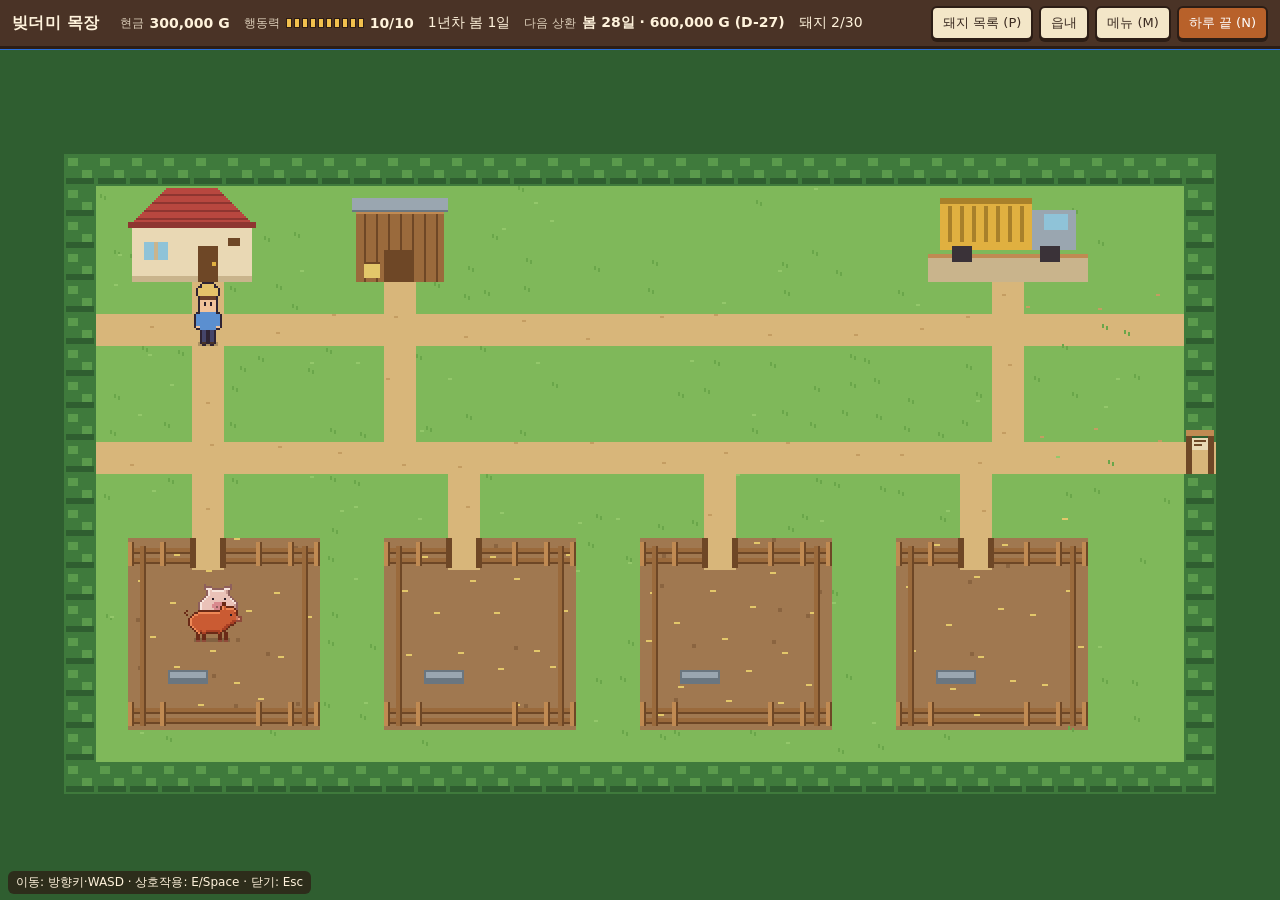
==== index.html @ c4f8a38a "ui-shell: playable browser shell on a sim stub Canvas 2D farm (16px tiles, integer scale, pixelated)" ====
<!doctype html>
<html lang="ko">
<head>
  <meta charset="utf-8">
  <meta name="viewport" content="width=device-width, initial-scale=1">
  <title>...</title>
  <link rel="stylesheet" href="./styles/main.css">
  <link rel="modulepreload" href="./src/ui/sim-stub.js">
  <link rel="preload" href="./i18n/ko.json" as="fetch" crossorigin>
  <script type="module" src="./src/ui/main.js"></script>
</head>
<body>
  <div id="app">
    <header id="hud">
      <h1 class="brand" data-t="game.title"></h1>
      <div class="stat"><span class="label" data-t="hud.cash"></span><strong id="hud-cash" class="num"></strong></div>
      <div class="stat" id="hud-ap-wrap" role="group"><span class="label" data-t="hud.ap"></span><span id="hud-ap-pips" class="pips" aria-hidden="true"></span><strong id="hud-ap" class="num"></strong></div>
      <div class="stat"><span id="hud-date"></span></div>
      <div class="stat debt"><span class="label" data-t="hud.debt"></span><strong id="hud-debt"></strong></div>
      <div class="stat"><span id="hud-pigs"></span></div>
      <nav class="hud-actions">
        <button id="btn-pigs" class="btn" data-t="hud.pigList"></button>
        <button id="btn-town" class="btn" data-t="town.title"></button>
        <button id="btn-menu" class="btn" data-t="hud.menu"></button>
        <button id="btn-end" class="btn primary" data-t="hud.endDay"></button>
      </nav>
    </header>
    <main id="stage">
      <canvas id="world" tabindex="0" data-t-label="game.title"></canvas>
      <p id="help" data-t="hud.help"></p>
      <div id="toasts" aria-live="polite"></div>
      <div id="popup" role="menu" aria-labelledby="popup-title" hidden></div>
      <p id="loading">…</p>
    </main>
  </div>
  <div id="modal-root"></div>
</body>
</html>
---- styles/main.css ----
:root {
  --bg: #2f5e30;
  --panel: #fff8ea;
  --panel-2: #f3e6c8;
  --ink: #3a2a20;
  --muted: #6e5846;
  --line: #c9a978;
  --accent: #b8612a;
  --accent-ink: #fff;
  --good: #3f8a4a;
  --bad: #b83c32;
  --warn: #9a5418;
  --focus: #2a6fdb;
  --hud: #4a3326;
  --hud-ink: #fff3dc;
  --radius: 6px;
  font-family: "Pretendard", "Apple SD Gothic Neo", "Malgun Gothic", "Noto Sans KR", system-ui, sans-serif;
  color: var(--ink);
}
* { box-sizing: border-box; }
html, body { margin: 0; height: 100%; background: var(--bg); overflow: hidden; }
#app { display: flex; flex-direction: column; height: 100vh; height: 100dvh; }

/* HUD */
#hud {
  display: flex; flex-wrap: wrap; align-items: center; gap: 4px 14px;
  padding: 6px 12px; background: var(--hud); color: var(--hud-ink);
  border-bottom: 3px solid #2c1d15; font-size: 14px; flex: 0 0 auto;
}
#hud .brand { font-size: 16px; margin: 0 6px 0 0; letter-spacing: 0.02em; }
#hud .stat { display: flex; align-items: center; gap: 6px; white-space: nowrap; }
#hud .label { opacity: 0.8; font-size: 12px; }
#hud .num { font-variant-numeric: tabular-nums; }
#hud .debt.urgent strong { color: #ffb39a; }
.pips { display: inline-flex; gap: 2px; }
.pips i { width: 6px; height: 10px; background: #6b5040; border: 1px solid #2c1d15; }
.pips i.on { background: #f2c14e; }
.hud-actions { margin-left: auto; display: flex; gap: 6px; flex-wrap: wrap; }

/* Stage */
#stage { position: relative; flex: 1 1 auto; min-height: 0; overflow: hidden; display: flex; align-items: center; justify-content: center; }
#world { display: block; image-rendering: pixelated; image-rendering: crisp-edges; outline: none; }
#world:focus-visible { box-shadow: 0 0 0 3px var(--focus); }
#help { position: absolute; left: 8px; bottom: 6px; margin: 0; padding: 3px 8px; font-size: 12px; color: var(--hud-ink); background: rgba(44, 29, 21, 0.75); border-radius: var(--radius); pointer-events: none; }
#loading { position: absolute; inset: 0; display: grid; place-items: center; margin: 0; color: var(--hud-ink); font-size: 18px; background: var(--bg); }
#toasts { position: absolute; right: 10px; bottom: 10px; display: flex; flex-direction: column; gap: 6px; align-items: flex-end; pointer-events: none; max-width: min(360px, 90vw); }
.toast { background: var(--panel); border: 2px solid var(--line); border-radius: var(--radius); padding: 6px 10px; font-size: 13px; box-shadow: 0 2px 0 rgba(0,0,0,.25); }
.toast.good { border-color: var(--good); }
.toast.warn { border-color: var(--bad); }

/* Buttons */
.btn { font: inherit; font-size: 13px; padding: 6px 10px; border-radius: var(--radius); border: 2px solid #2c1d15; background: var(--panel-2); color: var(--ink); cursor: pointer; box-shadow: 0 2px 0 #2c1d15; }
.btn:hover:not(:disabled) { background: #ffe9bd; }
.btn:active:not(:disabled) { transform: translateY(1px); box-shadow: 0 1px 0 #2c1d15; }
.btn:disabled { opacity: 0.45; cursor: not-allowed; }
.btn.primary { background: var(--accent); color: var(--accent-ink); }
.btn.primary:hover:not(:disabled) { background: #c9703a; }
.btn.danger { background: #f3d0c8; }
.btn.small { padding: 3px 7px; font-size: 12px; }
.btn .cost { opacity: 0.8; }
button:focus-visible, input:focus-visible, select:focus-visible, a:focus-visible { outline: 3px solid var(--focus); outline-offset: 2px; }
.icon-btn { font: inherit; font-size: 20px; line-height: 1; width: 32px; height: 32px; border: 0; background: transparent; cursor: pointer; color: var(--ink); border-radius: var(--radius); }
.icon-btn:hover { background: var(--panel); }
.link { font: inherit; background: none; border: 0; padding: 0; color: #1f5fa8; text-decoration: underline; cursor: pointer; }

/* Popup menu */
#popup { position: fixed; z-index: 20; min-width: 200px; max-width: min(300px, 92vw); background: var(--panel); border: 2px solid #2c1d15; border-radius: var(--radius); box-shadow: 0 4px 0 rgba(0,0,0,.3); padding: 4px; }
.popup-title { font-weight: 700; font-size: 13px; padding: 6px 8px; border-bottom: 1px solid var(--line); margin-bottom: 4px; }
.popup-item { display: flex; justify-content: space-between; gap: 10px; width: 100%; font: inherit; font-size: 13px; text-align: left; padding: 7px 8px; border: 0; background: transparent; border-radius: 4px; cursor: pointer; color: var(--ink); }
.popup-item small { color: var(--muted); }
.popup-item:hover:not(:disabled), .popup-item:focus { background: var(--panel-2); }
.popup-item:disabled { opacity: 0.45; cursor: not-allowed; }

/* Dialogs */
.backdrop { position: fixed; inset: 0; z-index: 30; background: rgba(30, 20, 14, 0.55); display: grid; place-items: center; padding: 12px; }
.dialog { width: min(480px, 100%); max-height: calc(100dvh - 24px); display: flex; flex-direction: column; background: var(--panel); border: 3px solid #2c1d15; border-radius: 8px; box-shadow: 0 6px 0 rgba(0,0,0,.35); }
.dialog.wide { width: min(760px, 100%); }
.dialog-head { display: flex; align-items: center; justify-content: space-between; padding: 8px 10px 8px 16px; border-bottom: 2px solid var(--line); background: var(--panel-2); border-radius: 6px 6px 0 0; }
.dialog-head h2 { margin: 0; font-size: 17px; }
.dialog-body { padding: 12px 16px 16px; overflow: auto; font-size: 14px; }
.actions { display: flex; flex-wrap: wrap; gap: 8px; margin-top: 12px; }
.note { color: var(--muted); font-size: 13px; }
.muted { color: var(--muted); }
.small { font-size: 12px; }
.warn { color: var(--bad); }
.badge { display: inline-block; font-size: 11px; padding: 1px 6px; border-radius: 10px; margin-left: 6px; background: var(--panel-2); border: 1px solid var(--line); }
.badge.good, .risk-safe { background: #d8efd5; border-color: var(--good); color: #24562b; }
.badge.bad, .risk-inbred, .risk-danger { background: #f6d5cf; border-color: var(--bad); color: #7a221b; }
.risk-caution { background: #fbe7c6; border-color: var(--warn); color: #6b3d0d; }

table.grid { width: 100%; border-collapse: collapse; font-size: 13px; }
table.grid th, table.grid td { padding: 6px 8px; border-bottom: 1px solid var(--line); text-align: left; vertical-align: middle; }
table.grid th { font-size: 12px; color: var(--muted); font-weight: 600; }
td.num, dd.num { font-variant-numeric: tabular-nums; text-align: right; }
.bar { position: relative; display: inline-block; width: 90px; height: 14px; background: #e8dcc0; border: 1px solid var(--line); border-radius: 3px; vertical-align: middle; }
.bar .fill { position: absolute; inset: 0 auto 0 0; background: var(--good); border-radius: 2px; }
.bar.warn .fill { background: var(--bad); }
.bar .num { position: relative; font-size: 10px; padding-left: 4px; color: #fff; text-shadow: 0 1px 0 #000; }

.detail { display: grid; grid-template-columns: 96px 1fr; gap: 4px 16px; }
.detail .portrait { width: 96px; height: 96px; image-rendering: pixelated; background: #e6d7b2; border: 2px solid var(--line); border-radius: var(--radius); }
.detail dl { display: grid; grid-template-columns: max-content 1fr; gap: 5px 12px; margin: 0; }
.detail dt { color: var(--muted); font-size: 13px; }
.detail dd { margin: 0; }
.detail .note, .detail .actions { grid-column: 1 / -1; }
dl.kv { display: grid; grid-template-columns: max-content 1fr; gap: 6px 16px; }
dl.kv dt { color: var(--muted); }
dl.kv dd { margin: 0; }

.form { display: flex; flex-direction: column; gap: 8px; }
.form select, .form input[type=number], .payrow input { font: inherit; padding: 5px 8px; border: 2px solid var(--line); border-radius: var(--radius); background: #fff; }
fieldset { border: 2px solid var(--line); border-radius: var(--radius); padding: 8px 12px; margin: 0; }
legend { font-weight: 700; padding: 0 4px; }
.radio { display: flex; align-items: center; gap: 6px; padding: 3px 0; }
.mixrow { display: grid; grid-template-columns: minmax(130px, 1fr) minmax(80px, 2fr) 64px 14px; align-items: center; gap: 8px; padding: 2px 0; }
.mixrow input.pct { width: 64px; }
.preview { background: var(--panel-2); border-radius: var(--radius); padding: 4px 10px; font-size: 13px; }
.checklist { list-style: none; padding: 0; margin: 0; max-height: 40vh; overflow: auto; border: 1px solid var(--line); border-radius: var(--radius); }
.checklist li { padding: 6px 8px; border-bottom: 1px solid var(--line); }
.checklist li:last-child { border-bottom: 0; }

.report .stamp { display: inline-block; border: 2px solid var(--bad); color: var(--bad); padding: 2px 8px; border-radius: 4px; transform: rotate(-2deg); font-weight: 700; margin-top: 0; }
.report .total { font-weight: 700; font-size: 15px; text-align: right; }
.grade { display: inline-block; min-width: 36px; text-align: center; font-weight: 700; padding: 1px 6px; border-radius: 4px; border: 2px solid currentColor; }
.g-brand { color: #7a4f00; background: #fff0b8; }
.g-1p { color: #2a6a35; }
.g-1 { color: #3d5f8a; }
.g-2 { color: #6e5846; }
.g-out { color: var(--bad); }
blockquote.line { margin: 10px 0; padding: 8px 12px; background: #fff; border-left: 4px solid var(--accent); border-radius: 0 var(--radius) var(--radius) 0; }
ul.events { padding-left: 18px; margin: 0; line-height: 1.7; }

.tabs { display: flex; gap: 4px; border-bottom: 2px solid var(--line); flex-wrap: wrap; }
.tab { font: inherit; font-size: 13px; padding: 6px 12px; border: 2px solid var(--line); border-bottom: 0; border-radius: var(--radius) var(--radius) 0 0; background: var(--panel-2); cursor: pointer; color: var(--ink); }
.tab.on { background: var(--panel); font-weight: 700; position: relative; top: 2px; }
.tabpanel { padding-top: 8px; }
.shoprow { display: flex; align-items: center; gap: 6px; padding: 5px 0; border-bottom: 1px dashed var(--line); flex-wrap: wrap; }
.shoprow .grow { flex: 1 1 200px; }
.payrow { display: flex; align-items: center; gap: 8px; margin-top: 10px; flex-wrap: wrap; }
.payrow input { width: 140px; }
.menu-list { display: flex; flex-direction: column; gap: 8px; }
.visually-hidden { position: absolute !important; width: 1px; height: 1px; overflow: hidden; clip: rect(0 0 0 0); white-space: nowrap; }

@media (max-width: 720px) {
  #hud { font-size: 12px; gap: 2px 10px; }
  #hud .brand { display: none; }
  .hud-actions { margin-left: 0; width: 100%; }
  .hud-actions .btn { flex: 1 1 auto; padding: 5px 6px; font-size: 12px; }
  #help { display: none; }
  .detail { grid-template-columns: 1fr; }
  .mixrow { grid-template-columns: 1fr 64px 14px; }
  .mixrow input[type=range] { grid-column: 1 / -1; grid-row: 2; }
}
@media (prefers-reduced-motion: reduce) { .btn:active:not(:disabled) { transform: none; } }
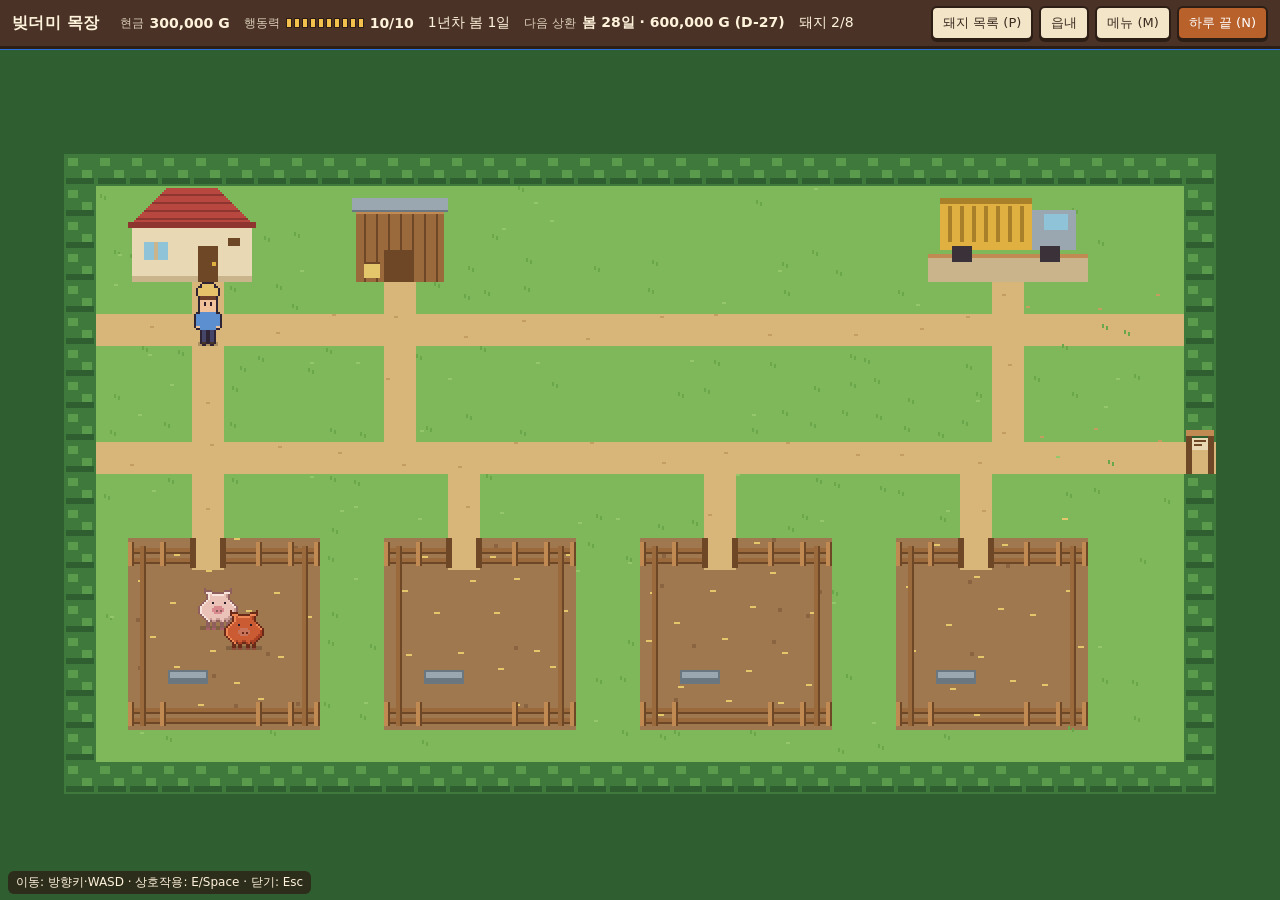
==== commit 7934268a: "ui-shell: rulings O1-O5, QA test hooks, screenshots - stub: consecutive misses with arrears, partial" ====
--- a/index.html
+++ b/index.html
@@ -13,16 +13,16 @@
   <div id="app">
     <header id="hud">
       <h1 class="brand" data-t="game.title"></h1>
-      <div class="stat"><span class="label" data-t="hud.cash"></span><strong id="hud-cash" class="num"></strong></div>
-      <div class="stat" id="hud-ap-wrap" role="group"><span class="label" data-t="hud.ap"></span><span id="hud-ap-pips" class="pips" aria-hidden="true"></span><strong id="hud-ap" class="num"></strong></div>
-      <div class="stat"><span id="hud-date"></span></div>
+      <div class="stat"><span class="label" data-t="hud.cash"></span><strong id="hud-cash" class="num" data-testid="cash"></strong></div>
+      <div class="stat" id="hud-ap-wrap" role="group"><span class="label" data-t="hud.ap"></span><span id="hud-ap-pips" class="pips" aria-hidden="true"></span><strong id="hud-ap" class="num" data-testid="ap"></strong></div>
+      <div class="stat"><span id="hud-date" data-testid="day"></span></div>
       <div class="stat debt"><span class="label" data-t="hud.debt"></span><strong id="hud-debt"></strong></div>
       <div class="stat"><span id="hud-pigs"></span></div>
       <nav class="hud-actions">
         <button id="btn-pigs" class="btn" data-t="hud.pigList"></button>
         <button id="btn-town" class="btn" data-t="town.title"></button>
         <button id="btn-menu" class="btn" data-t="hud.menu"></button>
-        <button id="btn-end" class="btn primary" data-t="hud.endDay"></button>
+        <button id="btn-end" class="btn primary" data-testid="end-day" data-t="hud.endDay"></button>
       </nav>
     </header>
     <main id="stage">
--- a/styles/main.css
+++ b/styles/main.css
@@ -92,10 +92,13 @@
 table.grid th, table.grid td { padding: 6px 8px; border-bottom: 1px solid var(--line); text-align: left; vertical-align: middle; }
 table.grid th { font-size: 12px; color: var(--muted); font-weight: 600; }
 td.num, dd.num { font-variant-numeric: tabular-nums; text-align: right; }
+.meter { display: inline-flex; align-items: center; gap: 6px; }
+.meter .num { font-size: 12px; font-variant-numeric: tabular-nums; min-width: 2.5ch; }
 .bar { position: relative; display: inline-block; width: 90px; height: 14px; background: #e8dcc0; border: 1px solid var(--line); border-radius: 3px; vertical-align: middle; }
 .bar .fill { position: absolute; inset: 0 auto 0 0; background: var(--good); border-radius: 2px; }
 .bar.warn .fill { background: var(--bad); }
-.bar .num { position: relative; font-size: 10px; padding-left: 4px; color: #fff; text-shadow: 0 1px 0 #000; }
+.peds { display: grid; grid-template-columns: 1fr 1fr; gap: 8px; }
+.ped ul { margin: 4px 0 0; padding-left: 16px; font-size: 13px; }
 
 .detail { display: grid; grid-template-columns: 96px 1fr; gap: 4px 16px; }
 .detail .portrait { width: 96px; height: 96px; image-rendering: pixelated; background: #e6d7b2; border: 2px solid var(--line); border-radius: var(--radius); }
@@ -147,6 +150,8 @@
   .hud-actions { margin-left: 0; width: 100%; }
   .hud-actions .btn { flex: 1 1 auto; padding: 5px 6px; font-size: 12px; }
   #help { display: none; }
+  .toast:nth-last-child(n+3) { display: none; }
+  .peds { grid-template-columns: 1fr; }
   .detail { grid-template-columns: 1fr; }
   .mixrow { grid-template-columns: 1fr 64px 14px; }
   .mixrow input[type=range] { grid-column: 1 / -1; grid-row: 2; }
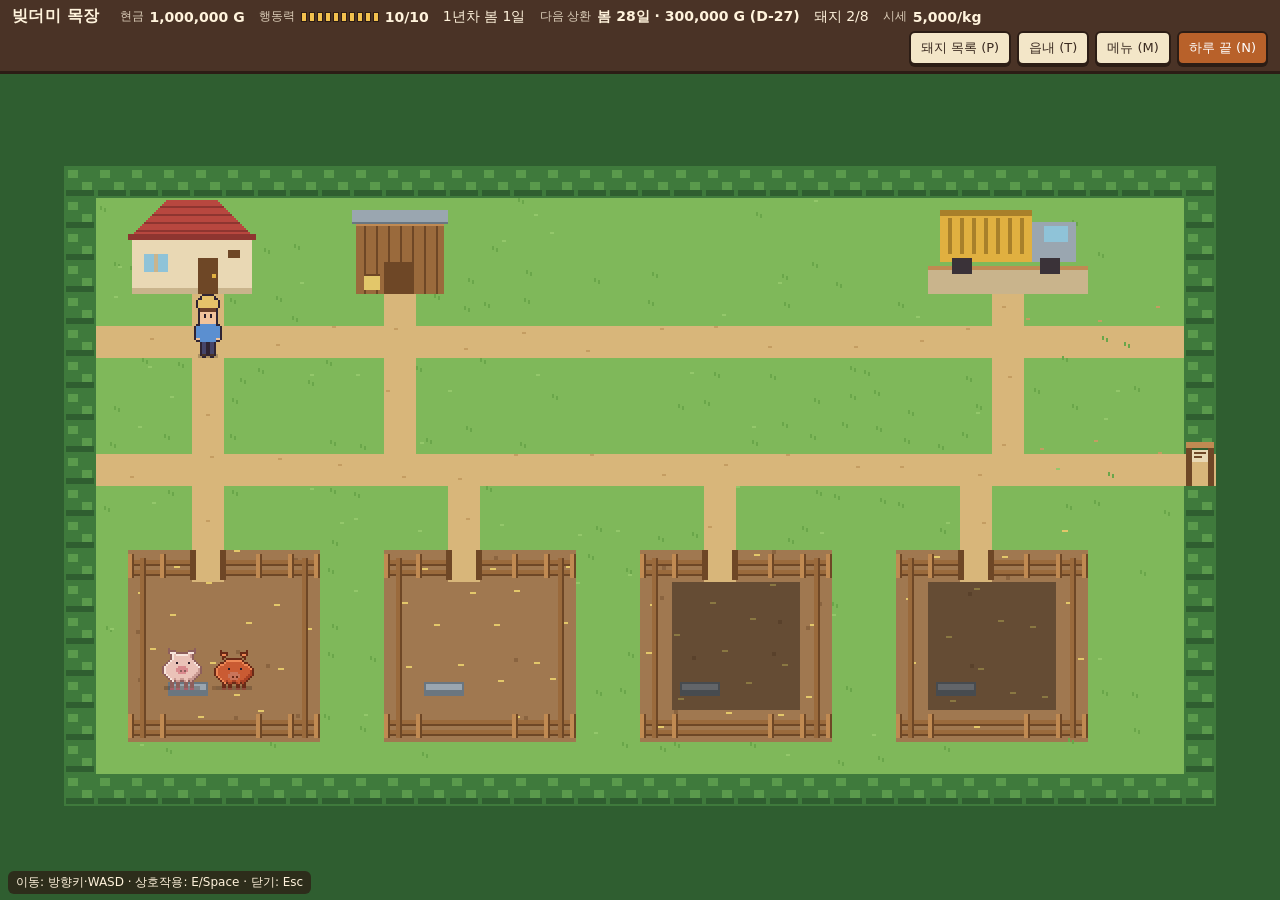
==== commit 0d4289cc: "ui: run on the real sim (SIM-API v1) - drop the stub; state is opaque, screens draw getView, menus c" ====
--- a/index.html
+++ b/index.html
@@ -5,7 +5,7 @@
   <meta name="viewport" content="width=device-width, initial-scale=1">
   <title>...</title>
   <link rel="stylesheet" href="./styles/main.css">
-  <link rel="modulepreload" href="./src/ui/sim-stub.js">
+  <link rel="modulepreload" href="./src/sim/index.js">
   <link rel="preload" href="./i18n/ko.json" as="fetch" crossorigin>
   <script type="module" src="./src/ui/main.js"></script>
 </head>
@@ -18,9 +18,10 @@
       <div class="stat"><span id="hud-date" data-testid="day"></span></div>
       <div class="stat debt"><span class="label" data-t="hud.debt"></span><strong id="hud-debt"></strong></div>
       <div class="stat"><span id="hud-pigs"></span></div>
+      <div class="stat"><span class="label" data-t="hud.market"></span><strong id="hud-market" class="num"></strong></div>
       <nav class="hud-actions">
         <button id="btn-pigs" class="btn" data-t="hud.pigList"></button>
-        <button id="btn-town" class="btn" data-t="town.title"></button>
+        <button id="btn-town" class="btn" data-t="hud.town"></button>
         <button id="btn-menu" class="btn" data-t="hud.menu"></button>
         <button id="btn-end" class="btn primary" data-testid="end-day" data-t="hud.endDay"></button>
       </nav>
--- a/styles/main.css
+++ b/styles/main.css
@@ -157,3 +157,5 @@
   .mixrow input[type=range] { grid-column: 1 / -1; grid-row: 2; }
 }
 @media (prefers-reduced-motion: reduce) { .btn:active:not(:disabled) { transform: none; } }
+.chip { display: inline-block; margin: 2px 8px 2px 0; padding: 2px 8px; border: 1px solid var(--line); border-radius: 10px; background: var(--panel-2); font-size: 12px; }
+h3 { font-size: 14px; margin: 6px 0 2px; }
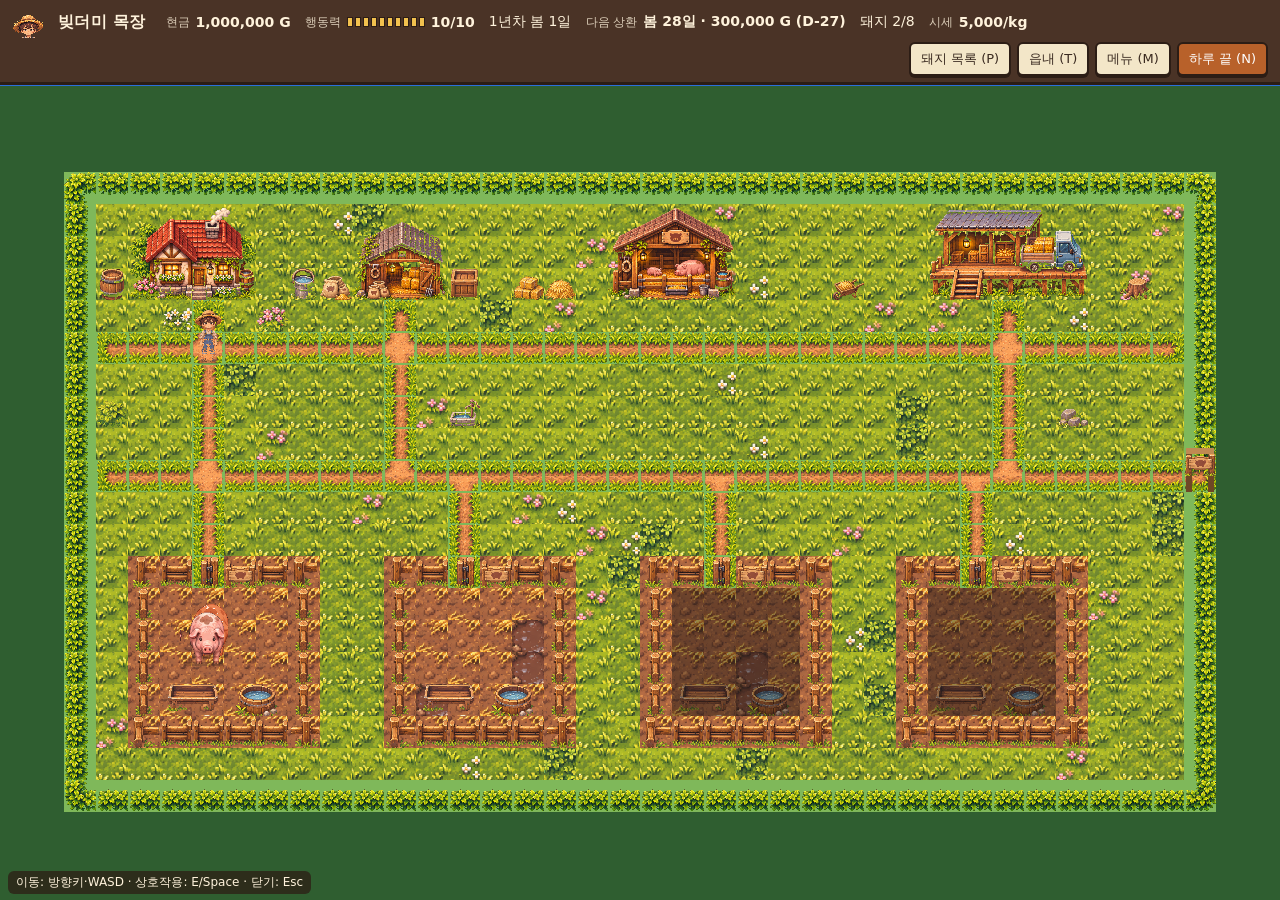
==== commit 3979471a: "Preserve original art detail with a 4x source pipeline" ====
--- a/index.html
+++ b/index.html
@@ -12,6 +12,7 @@
 <body>
   <div id="app">
     <header id="hud">
+      <img id="hud-face" width="32" height="32" alt="" aria-hidden="true" style="image-rendering:pixelated">
       <h1 class="brand" data-t="game.title"></h1>
       <div class="stat"><span class="label" data-t="hud.cash"></span><strong id="hud-cash" class="num" data-testid="cash"></strong></div>
       <div class="stat" id="hud-ap-wrap" role="group"><span class="label" data-t="hud.ap"></span><span id="hud-ap-pips" class="pips" aria-hidden="true"></span><strong id="hud-ap" class="num" data-testid="ap"></strong></div>
--- a/styles/main.css
+++ b/styles/main.css
@@ -131,6 +131,9 @@
 .g-2 { color: #6e5846; }
 .g-out { color: var(--bad); }
 blockquote.line { margin: 10px 0; padding: 8px 12px; background: #fff; border-left: 4px solid var(--accent); border-radius: 0 var(--radius) var(--radius) 0; }
+.npc-dialogue { display: flex; align-items: center; gap: 10px; margin: 10px 0; }
+.npc-dialogue .line { margin: 0; }
+.npc-portrait { flex: none; image-rendering: pixelated; }
 ul.events { padding-left: 18px; margin: 0; line-height: 1.7; }
 
 .tabs { display: flex; gap: 4px; border-bottom: 2px solid var(--line); flex-wrap: wrap; }
